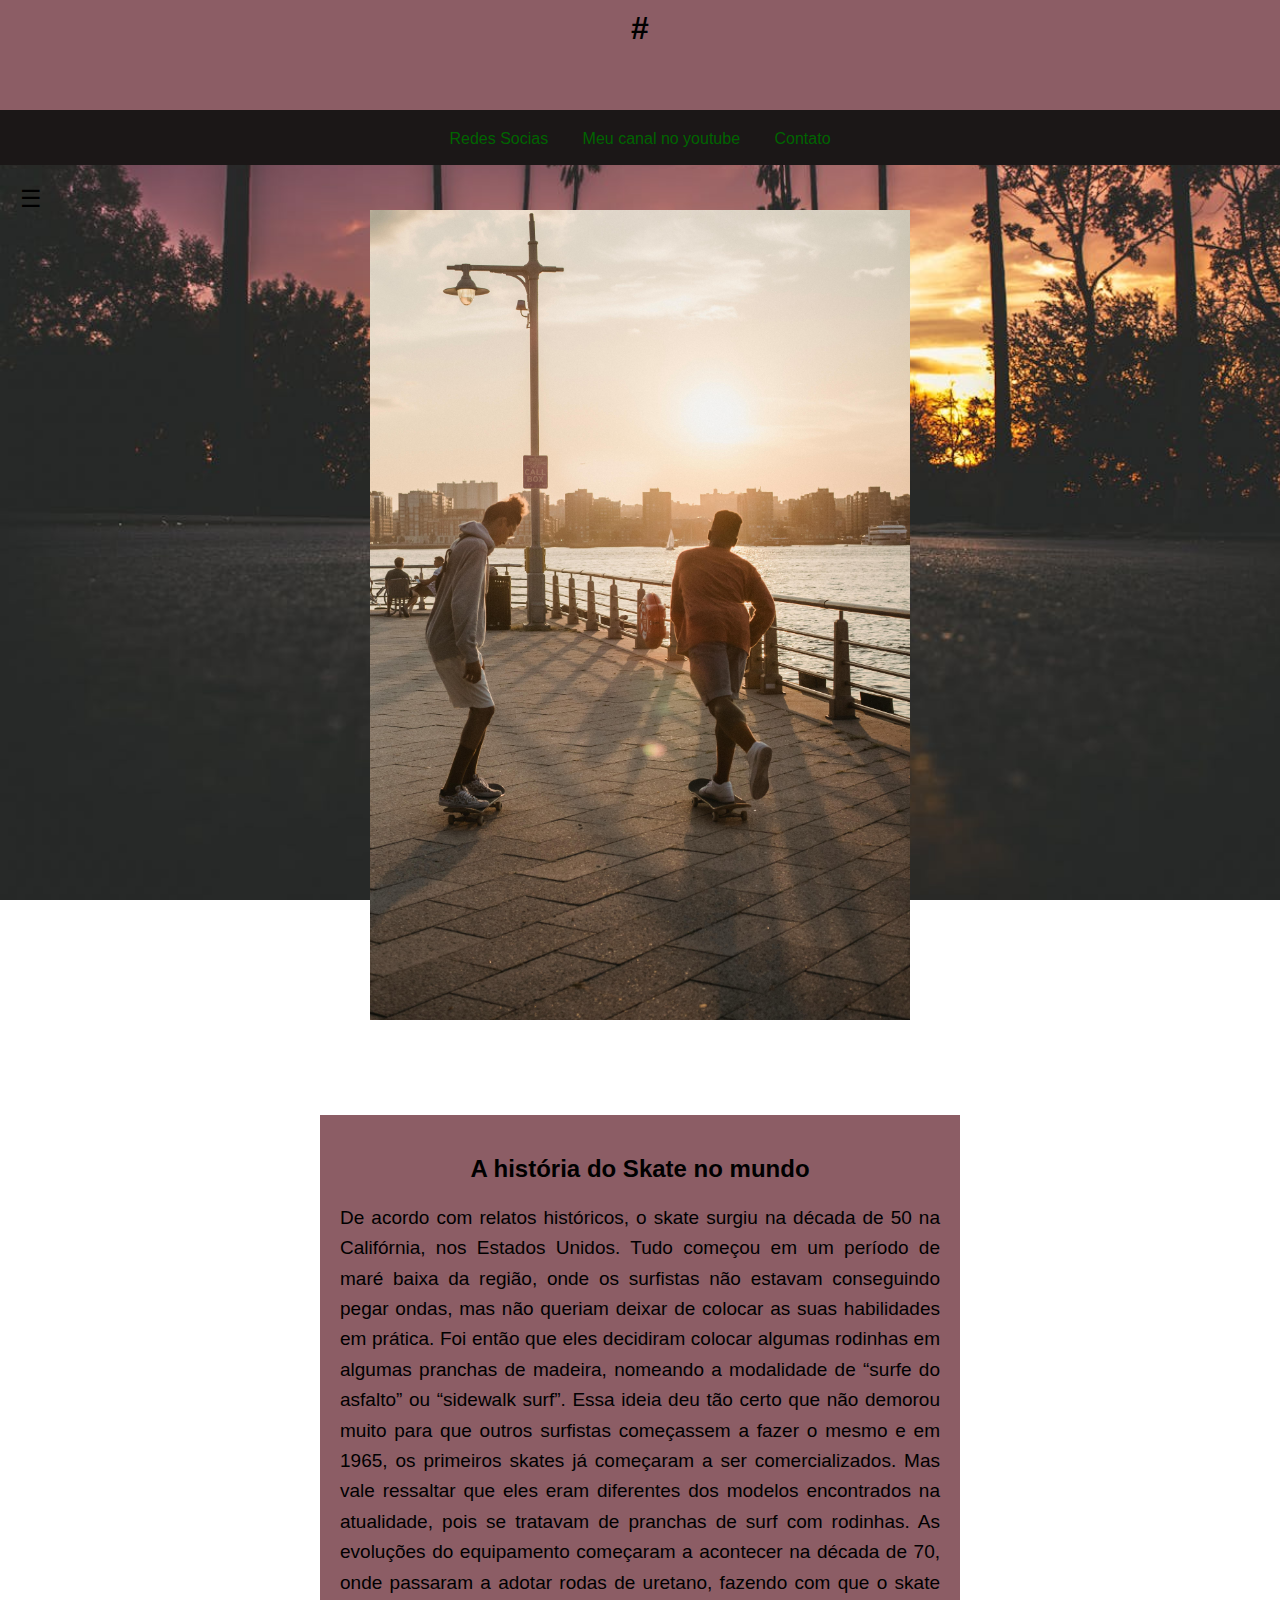
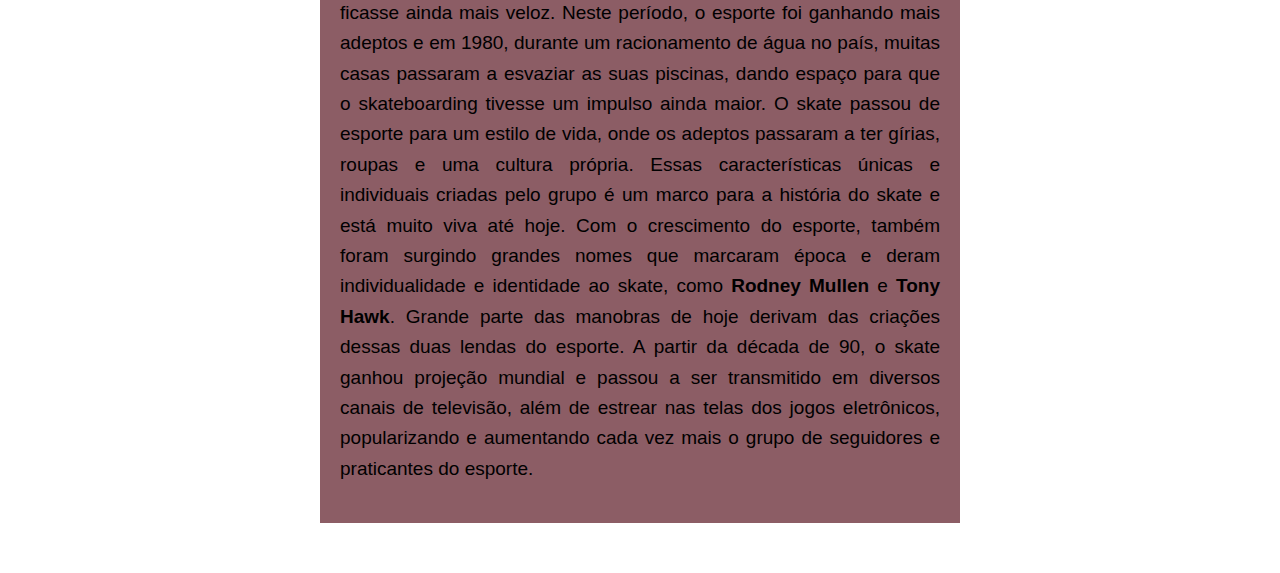
==== index.html @ 9b8afd45 "base site" ====
<!DOCTYPE html>
<html lang="pt-br">
<head>
  <meta charset="UTF-8">
  <meta name="viewport" content="width=device-width, initial-scale=1.0">
  <title>Menu com Ícone de X</title>
  <link rel="shortcut icon" href="icons8-skateboard-30.ico" type="image/x-icon">
  <link rel="stylesheet" href="style.css">
  <link href="https://fonts.googleapis.com/css2?family=Material+Symbols+Outlined&display=block" rel="stylesheet">
</head>
<body>
  <header>
    <h1>#</h1>
    <nav>
      <a href="#" target="_blank">Redes Socias</a>
      <a href="https://www.youtube.com/@douglassktrip" target="_blank">Meu canal no youtube</a>
      <a href="#" target="_blank">Contato</a>

  </nav>
  </header>
  <div class="menu-container">
    <!-- Menu -->
    <nav class="menu" id="menu">
      <!-- Ícone de fechamento -->
      <div class="close-icon" id="closeIcon">✖</div>
      <ul>
        <li><a href="index.html" target="_self" rel="noopener noreferrer"><span class="material-symbols-outlined">
          home
          </span>Home</a></li>
        <li><a href="fotos.html" target="_blank" rel="noopener noreferrer"><span class="material-symbols-outlined">
          info
          </span>Fotos</a></li>
        <li><a href="videos.html" target="_blank" rel="noopener noreferrer"><span class="material-symbols-outlined">
          wallet
          </span>Video</a></li>
        <li><a href="#"><span class="material-symbols-outlined">
          call
          </span>Contato</a></li>
      </ul>
       <!-- utilizamos o nome  material-symbols-outlined como class para usar icones pq foi oq funcionou,tem diferença nos nomes material-icons exibe os icones "filled" (sólido) por padrão.
material-symbols-outlined exibe os ícones no estilo "outlined" (contorno).
material-symbols pode ser usado para qualquer estilo de ícone (filled, outlined, rounded), dependendo do link que você carrega.  -->
    </nav>
    <!-- Botão para abrir o menu -->
    <div class="menu-icon" id="menuIcon">☰</div>
  </div>
  <main>
   <div class="foto-skate">
    <img src="skate-home.jpg" alt="">
   </div> 
   <div class="texto-skate">
    <h2>A história do Skate no mundo</h2>
    <p>De acordo com relatos históricos, o skate surgiu na década de 50 na Califórnia, nos Estados Unidos. Tudo começou em um período de maré baixa da região, onde os surfistas não estavam conseguindo pegar ondas, mas não queriam deixar de colocar as suas habilidades em prática.

      Foi então que eles decidiram colocar algumas rodinhas em algumas pranchas de madeira, nomeando a modalidade de “surfe do asfalto” ou “sidewalk surf”. Essa ideia deu tão certo que não demorou muito para que outros surfistas começassem a fazer o mesmo e em 1965, os primeiros skates já começaram a ser comercializados. Mas vale ressaltar que eles eram diferentes dos modelos encontrados na atualidade, pois se tratavam de pranchas de surf com rodinhas.
      
      As evoluções do equipamento começaram a acontecer na década de 70, onde passaram a adotar rodas de uretano, fazendo com que o skate ficasse ainda mais veloz. Neste período, o esporte foi ganhando mais adeptos e em 1980, durante um racionamento de água no país, muitas casas passaram a esvaziar as suas piscinas, dando espaço para que o skateboarding tivesse um impulso ainda maior.
      
      O skate passou de esporte para um estilo de vida, onde os adeptos passaram a ter gírias, roupas e uma cultura própria. Essas características únicas e individuais criadas pelo grupo é um marco para a história do skate e está muito viva até hoje.   
      
      Com o crescimento do esporte, também foram surgindo grandes nomes que marcaram época e deram individualidade e identidade ao skate, como <strong>Rodney Mullen</strong> e <strong>Tony Hawk</strong>. Grande parte das manobras de hoje derivam das criações dessas duas lendas do esporte.
      
      A partir da década de 90, o skate ganhou projeção mundial e passou a ser transmitido em diversos canais de televisão, além de estrear nas telas dos jogos eletrônicos, popularizando e aumentando cada vez mais o grupo de seguidores e praticantes do esporte.
   </div>


    <div class="controles">
      <label for="slide1"></label>
      <label for="slide2"></label>
      <label for="slide3"></label>
    </div>
    </div>
    
  </main>
  <script src="script.js"></script>
</body>
</html>
---- style.css ----
/* Reset básico */
html ,body {
  font-family: Arial, sans-serif;
  margin: 0;
  padding: 0;
  box-sizing: border-box;
  overflow-x: hidden; /* Evita rolagem quando o menu está aberto */
  height: auto;
  width: 100%;
  
}

/* tinha feita uma .background para a img de fundo, só que ela n cobria toda extensão do site por isso sempre tem que ser feito no dentro do <body> */

/* paleta de cores adobe
#8C5D65
#252625
#F29F05
#F28705
#F2B279
*/
body {
    display: block;
    min-height: 100vh;
    background-image: url(streets.jpg);     
    background-attachment: fixed;
    background-repeat: no-repeat;
    background-size: cover;  
}
header {
  background-color: #8C5D65
  
}
header > h1 {
  height: 100px;
  margin: 0px;
  text-align: center;
  padding-top: 10px;
}
header > nav {
  background-color: rgb(27, 23, 23);
  text-align: center;
  height: 40px;
  padding-top: 15px;
}
header > nav > a {
  display: inline-block;
  padding: 5px 15px; 
    color:  darkgreen;
    width: auto;
    text-decoration: none;
  
}
header > nav > a:hover {
  background-color: rgba(222, 184, 135, 0.112);
  color: black;
  transition: 1s;
  border-radius: 10px;
}
.foto-skate {
  height: 100vh;
  width: 100vw;
  display: flex;
  align-items: center;
  justify-content: center;
}

.foto-skate img {
  width: auto;
  height: auto;
  object-fit: contain;
  max-width: 70vw;
  max-height: 90vh;
}
.texto-skate {
  max-width: 600px;
  text-align: justify;
  margin: 50px auto;
  padding: 20px;
  background-color: #8C5D65; 
  
  
}
.texto-skate h2 {
  text-align: center;
}
.texto-skate p {
  font-size: 19px;
  line-height: 1.6;
}
main {

} 
.container {
  display: flex;
  flex-flow: row nowrap;
  justify-content: center;
  align-items: center;
  height: 80vh;
  padding-top: 50px;
  
}
.video2 {
  display: flex;
  flex-flow: row nowrap;
  justify-content: center;
  align-items: center;
  height: 80vh;
  padding-top: 50px;
  padding-bottom: 130px;
}
.carousel {
  padding-top: 75px;
  margin: 0 auto;
  width: 50%;
  overflow: hidden;
  position: relative;
}
.slides {
  display: flex;
  transition: transform 0.5s ease;
  width: 100%;
}
.slides input {
  display: none;
}
.slide {
  min-width: 100%;
  transition: opacity 0.5s ease;
}
.slide img {
  width: 100%;
  display: block;
}
.controls {
  position: absolute;
  bottom: 10px;
  left: 50%;
  transform: translateX(-50%);
  display: flex;
  gap: 5px;
}
.controls label {
  cursor: pointer;
  width: 100%;
  height: 10px;
  background: #ccc;
  border-radius: 50%;
  display: block;
  transition: background 0.3s ease;
}
input:checked + label {
  background: #333;
}
#slide1:checked ~ .slides {
  transform: translateX(0%);
}
#slide2:checked ~ .slides {
  transform: translateX(-100%);
}
#slide3:checked ~ .slides {
  transform: translateX(-200%);
}


main > h2 {
  padding: 5px 10px;
  color: red;
  
}
.texto {
  
}
.menu-container {
  position: relative;
}

/* Ícone do menu hambúrguer */
.menu-icon {
  font-size: 24px;
  cursor: pointer;
  padding: 10px;
  position: absolute;
  top: 10px;
  left: 10px;
  z-index: 100;
  transition: opacity 0.3s ease; /* Suaviza a transição de visibilidade */
}

/* Esconde o ícone do hambúrguer quando o menu está aberto */
.menu.open ~ .menu-icon {
  opacity: 0; /* Torna o ícone invisível */
  pointer-events: none; /* Evita que ele seja clicável */
}

/* Menu lateral esquerdo */
.menu {
  background-color: #333;
  color: white;
  height: 100vh;
  width: 230px;
  position: fixed;
  top: 0;
  left: -250px; /* Inicialmente fora da tela à esquerda */
  transition: left 0.3s ease;
  z-index: 90;
  display: flex;
  flex-direction: column;
  align-items: center;
  justify-content: center;
}

.menu ul {
  list-style: none;
  padding: 0;
  margin: 0;
  text-align: center;
}

.menu ul li {
  margin: 15px 0;
}

.menu ul li a {
  color: white;
  text-decoration: none;
  font-size: 18px;
}
.menu ul li a:hover {
  
  color: rgb(236, 188, 67);
 
}

/* Menu aberto */
.menu.open {
  left: 0; /* Move o menu para dentro da tela */
}

/* Ícone de fechamento */
.close-icon {
  position: absolute;
  top: 10px;
  right: 10px;
  font-size: 24px;
  cursor: pointer;
  z-index: 200;
}
@media (max-width:768px) {
  
}
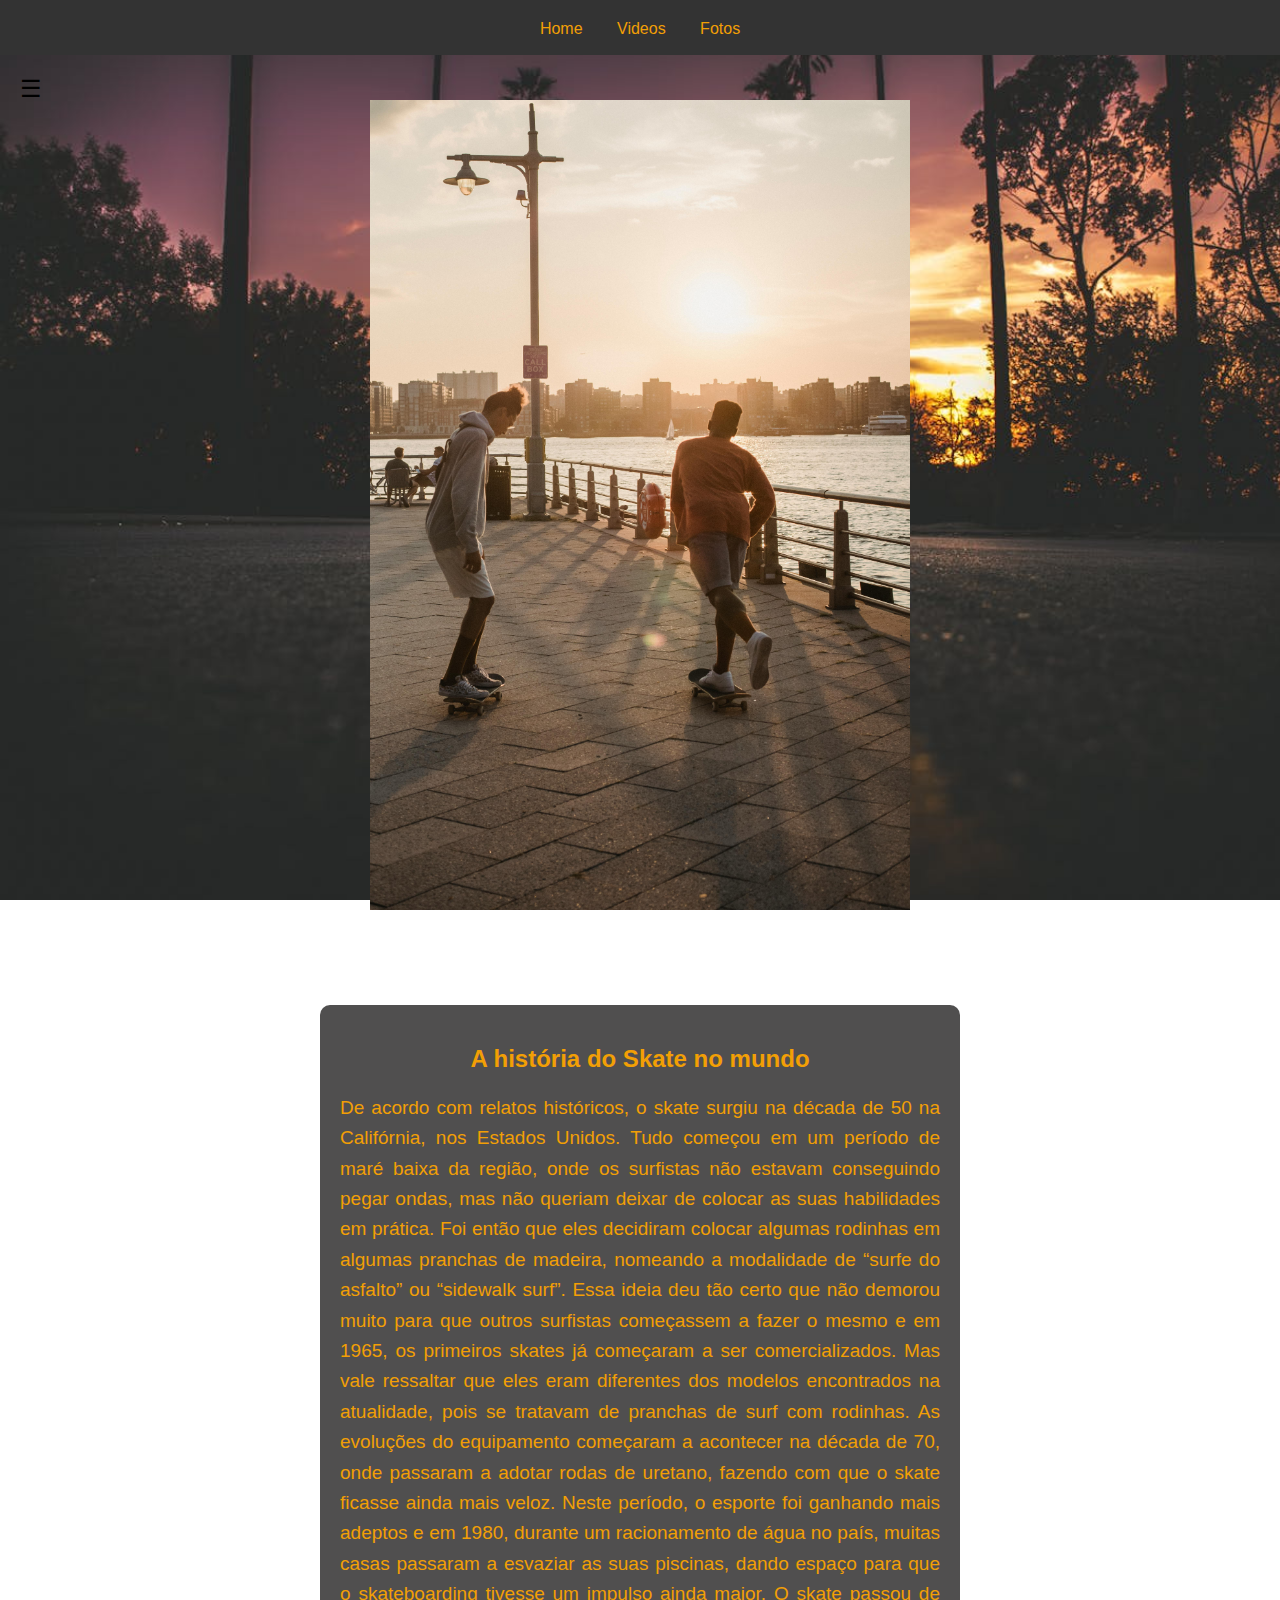
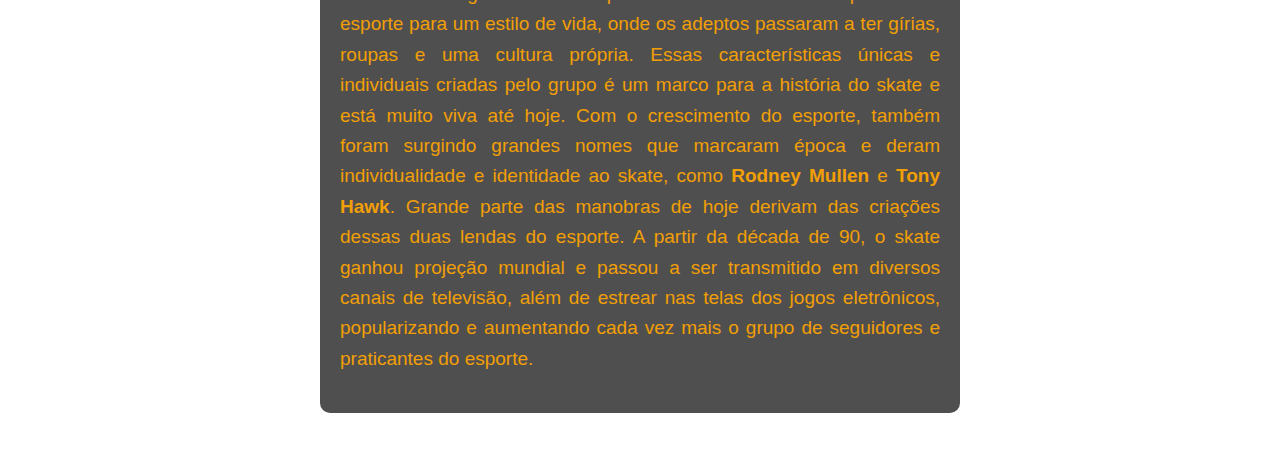
==== commit 325ba2fa: "links on, carrosel on" ====
--- a/index.html
+++ b/index.html
@@ -10,11 +10,11 @@
 </head>
 <body>
   <header>
-    <h1>#</h1>
+    
     <nav>
-      <a href="#" target="_blank">Redes Socias</a>
-      <a href="https://www.youtube.com/@douglassktrip" target="_blank">Meu canal no youtube</a>
-      <a href="#" target="_blank">Contato</a>
+      <a href="index.html" target="_self" rel="noopener noreferrer">Home</a>
+      <a href="videos.html" target="_blank" rel="noopener noreferrer">Videos</a>
+      <a href="fotos.html" target="_blank" rel="noopener noreferrer">Fotos</a>
 
   </nav>
   </header>
--- a/style.css
+++ b/style.css
@@ -27,18 +27,10 @@
     background-repeat: no-repeat;
     background-size: cover;  
 }
-header {
-  background-color: #8C5D65
-  
-}
-header > h1 {
-  height: 100px;
-  margin: 0px;
-  text-align: center;
-  padding-top: 10px;
-}
+
+
 header > nav {
-  background-color: rgb(27, 23, 23);
+  background-color: #333;
   text-align: center;
   height: 40px;
   padding-top: 15px;
@@ -46,14 +38,14 @@
 header > nav > a {
   display: inline-block;
   padding: 5px 15px; 
-    color:  darkgreen;
+    color:  #F29F05;
     width: auto;
     text-decoration: none;
   
 }
 header > nav > a:hover {
   background-color: rgba(222, 184, 135, 0.112);
-  color: black;
+  color: white;
   transition: 1s;
   border-radius: 10px;
 }
@@ -74,11 +66,12 @@
 }
 .texto-skate {
   max-width: 600px;
+  border-radius: 10px 10px;
   text-align: justify;
   margin: 50px auto;
   padding: 20px;
-  background-color: #8C5D65; 
-  
+  background-color: rgb(80, 79, 79); 
+  color: #F29F05;
   
 }
 .texto-skate h2 {
@@ -87,9 +80,6 @@
 .texto-skate p {
   font-size: 19px;
   line-height: 1.6;
-}
-main {
-
 } 
 .container {
   display: flex;
@@ -110,7 +100,7 @@
   padding-bottom: 130px;
 }
 .carousel {
-  padding-top: 75px;
+  padding-top:75px;
   margin: 0 auto;
   width: 50%;
   overflow: hidden;
@@ -168,9 +158,7 @@
   color: red;
   
 }
-.texto {
-  
-}
+
 .menu-container {
   position: relative;
 }
@@ -247,6 +235,12 @@
   z-index: 200;
 }
 @media (max-width:768px) {
-  
+  .carousel {
+    padding-top:150px;
+    margin: 0 auto;
+    width: 80%;
+    overflow: hidden;
+    position: relative;
+  }
 }
   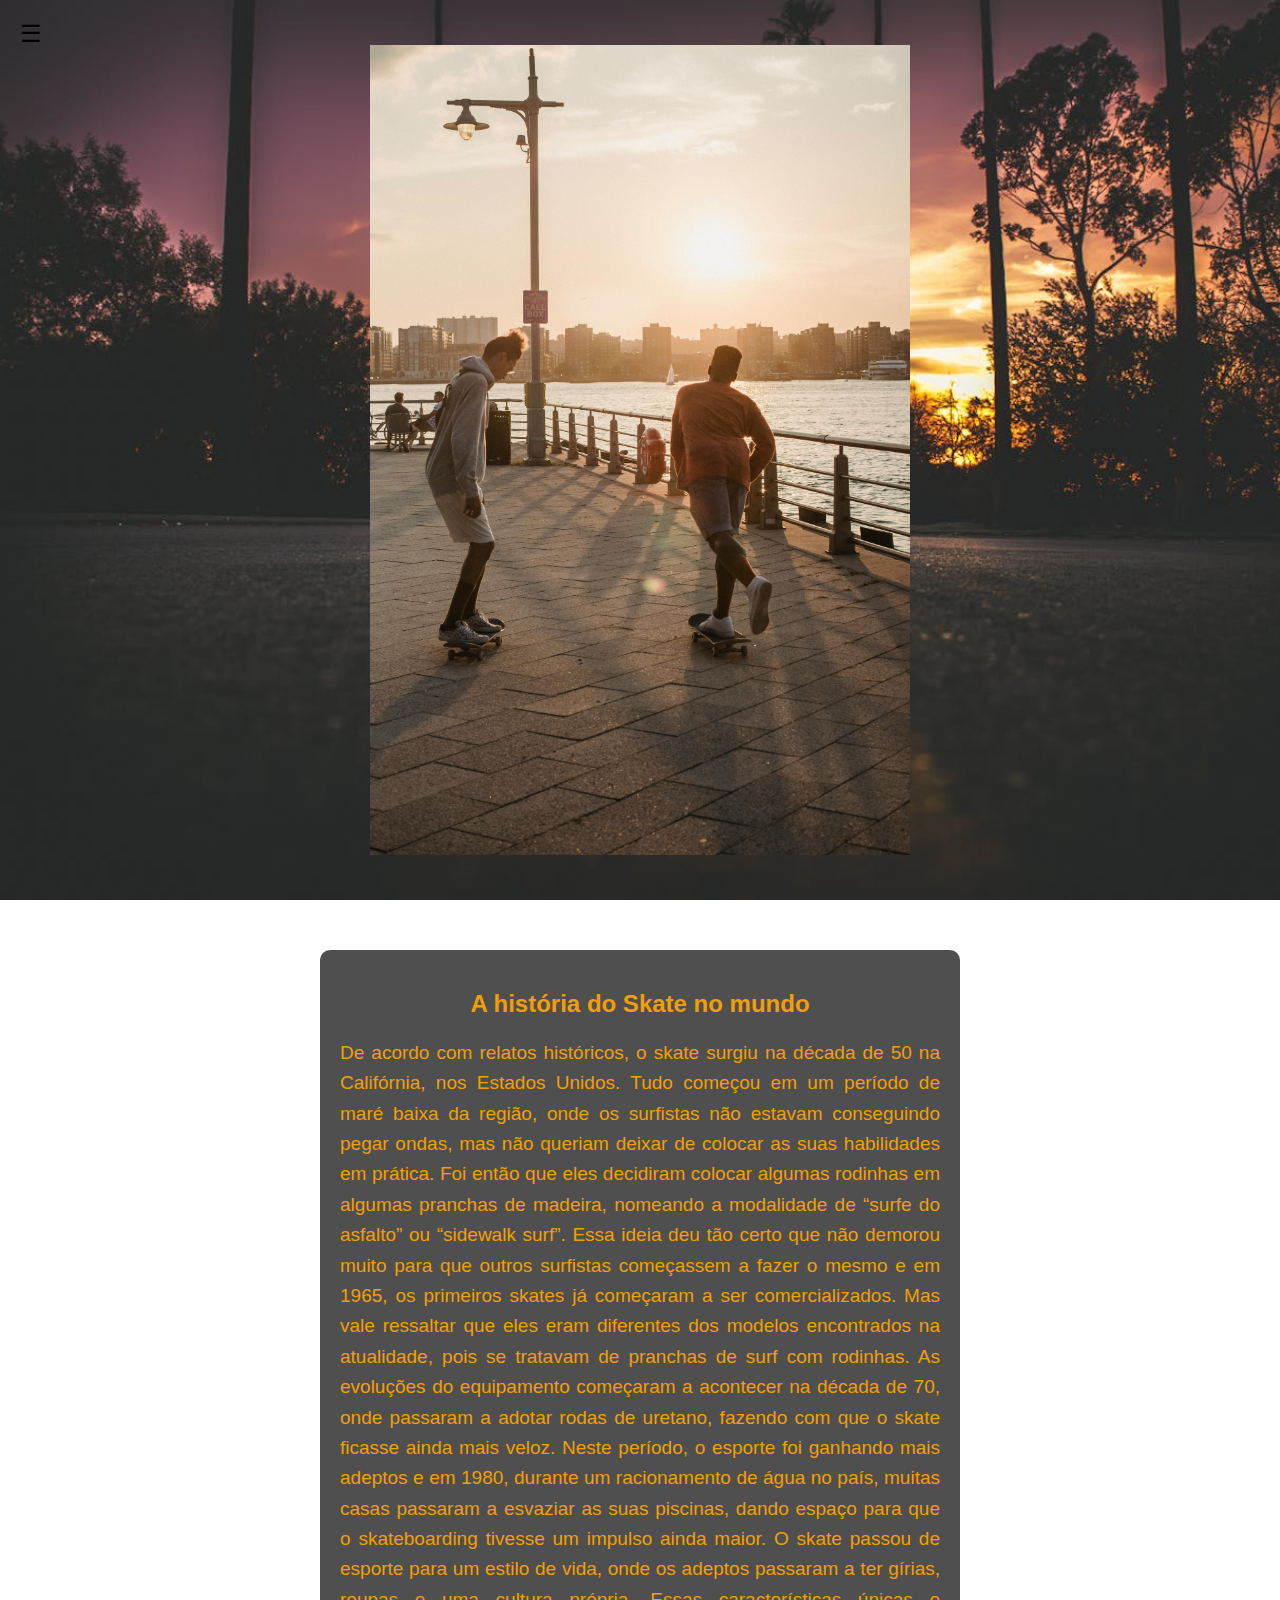
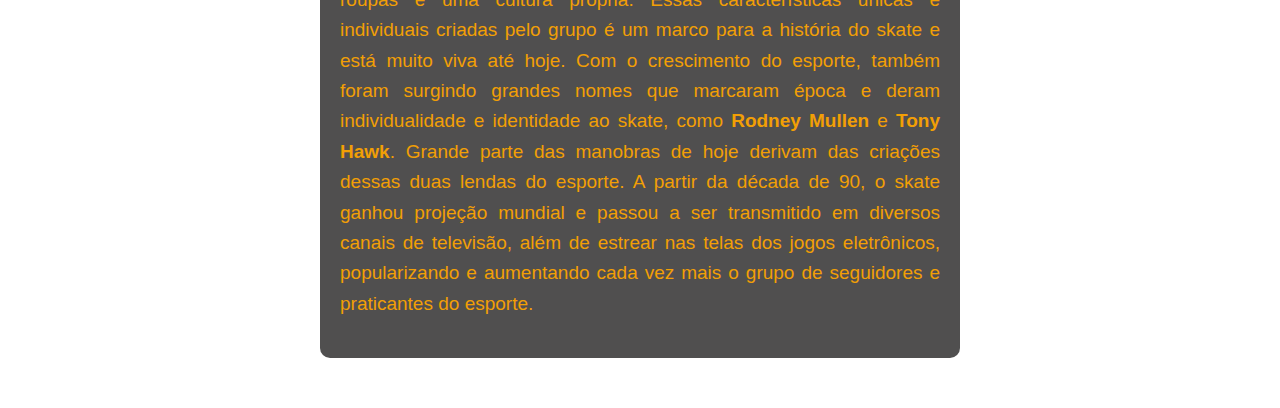
==== commit 44138eed: "header fixed ok" ====
--- a/index.html
+++ b/index.html
@@ -3,7 +3,7 @@
 <head>
   <meta charset="UTF-8">
   <meta name="viewport" content="width=device-width, initial-scale=1.0">
-  <title>Menu com Ícone de X</title>
+  <title>Skatada</title>
   <link rel="shortcut icon" href="icons8-skateboard-30.ico" type="image/x-icon">
   <link rel="stylesheet" href="style.css">
   <link href="https://fonts.googleapis.com/css2?family=Material+Symbols+Outlined&display=block" rel="stylesheet">
@@ -13,8 +13,8 @@
     
     <nav>
       <a href="index.html" target="_self" rel="noopener noreferrer">Home</a>
-      <a href="videos.html" target="_blank" rel="noopener noreferrer">Videos</a>
-      <a href="fotos.html" target="_blank" rel="noopener noreferrer">Fotos</a>
+      <a href="videos.html" target="_self" rel="noopener noreferrer">Videos</a>
+      <a href="fotos.html" target="_self" rel="noopener noreferrer">Fotos</a>
 
   </nav>
   </header>
--- a/style.css
+++ b/style.css
@@ -81,7 +81,7 @@
   font-size: 19px;
   line-height: 1.6;
 } 
-.container {
+.video1 {
   display: flex;
   flex-flow: row nowrap;
   justify-content: center;
@@ -242,5 +242,56 @@
     overflow: hidden;
     position: relative;
   }
-}
-  +
+  .texto-skate {
+    max-width: 80%;
+    border-radius: 10px 10px;
+    text-align: justify;
+    margin: 50px auto;
+    padding: 20px;
+    background-color: rgb(80, 79, 79); 
+    color: #F29F05;
+    
+  }
+
+  .video1, .video2 {
+    width: 90%; /* Ajusta a largura para telas pequenas */
+    height: auto; /* Mantém a proporção correta */
+    max-width: 100%;
+    padding-bottom: 20px; /* Reduz espaçamentos */
+    padding-left: 30px;
+    padding-top: 80px;
+}
+
+.video2 {
+    height: auto; /* Remove altura fixa */
+    padding-bottom: 80px;
+}
+
+iframe {
+    width: 100%; /* Garante que o vídeo ocupe todo o espaço disponível */
+    aspect-ratio: 16 / 9; /* Mantém a proporção do vídeo */
+}
+
+body {
+  display: block;
+  min-height: 100vh;
+  background-image: url(streets.jpg);     
+  background-attachment: fixed;
+  background-repeat: no-repeat;
+  background-size: cover;  
+  background-position: center center;
+  /* imagem de fundo ficou centralizada certim com essas config */
+}
+
+.menu, .menu-icon {
+  display: none;       /*com esse codigo o menu lateral e icone do manu lateral vai sumir em telas menores q 768px */
+}
+
+}
+
+@media (min-width: 769px) {
+  header > nav {
+    display: none; /* essa config faz com que em telas grandes o menu de links desapareça e só apareça em telas menores de 768px*/
+  }
+}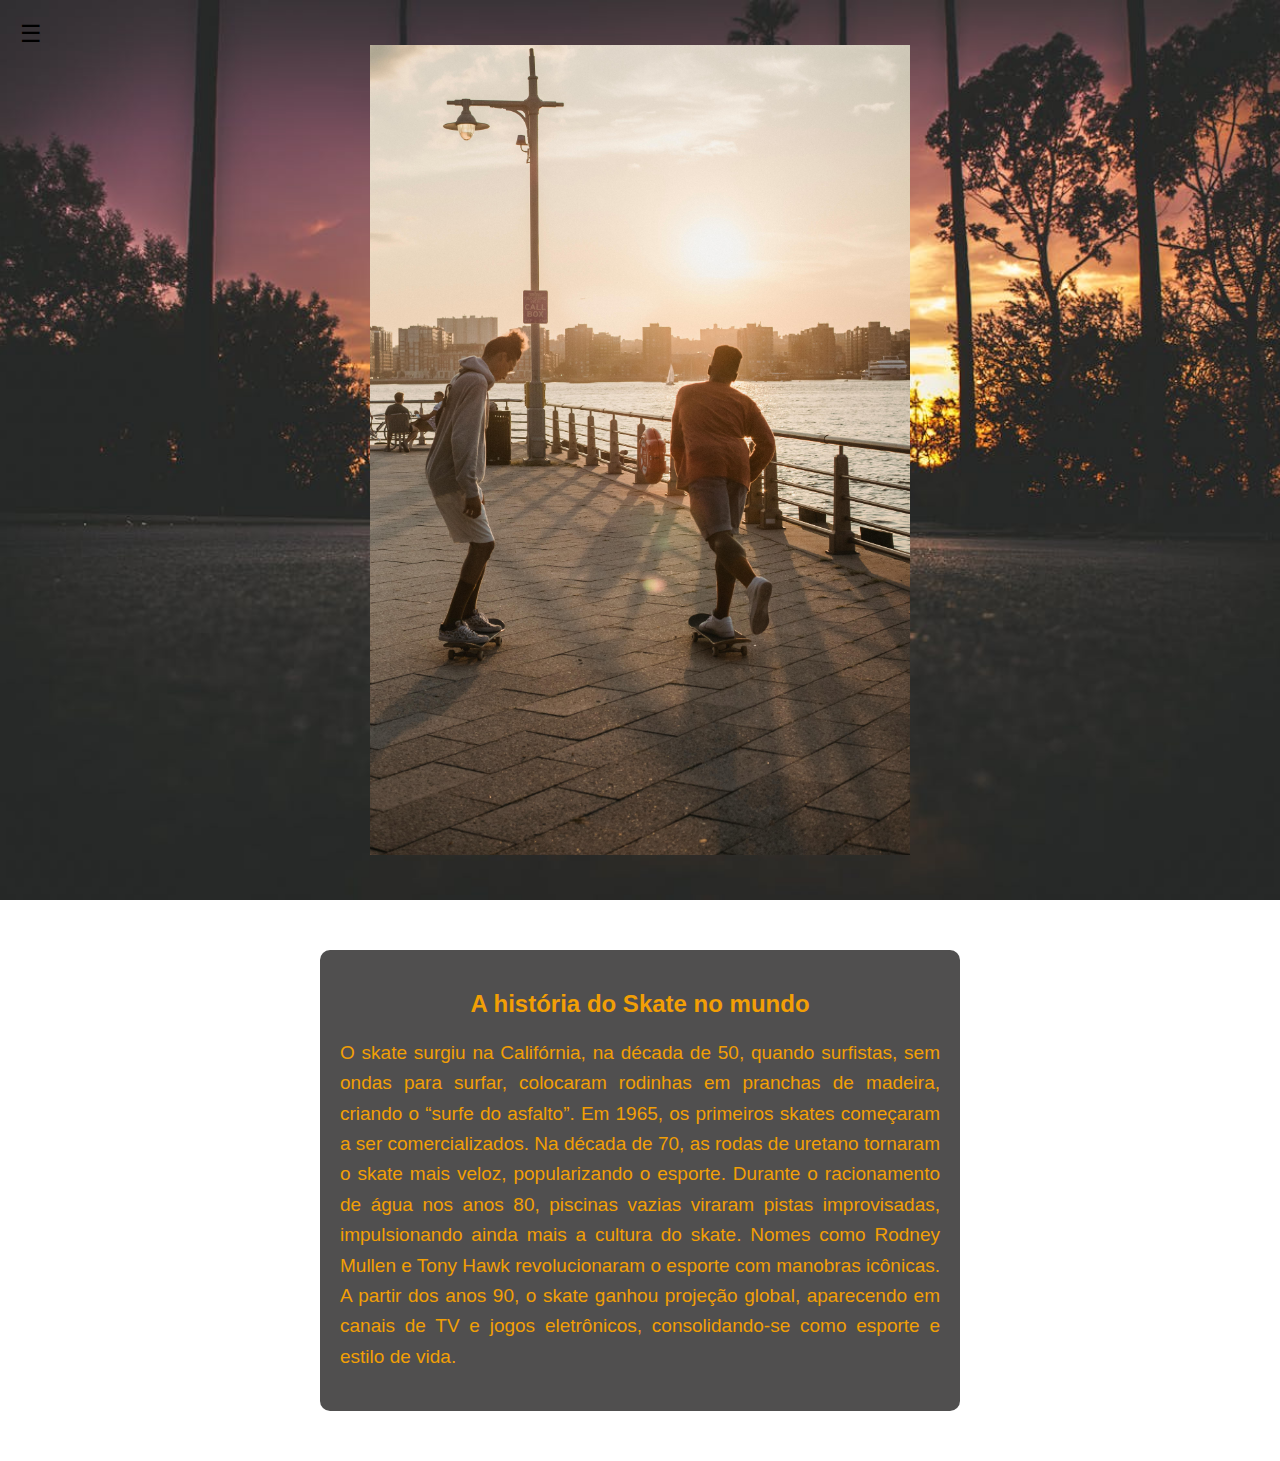
==== commit bddfe568: "update 301" ====
--- a/index.html
+++ b/index.html
@@ -27,10 +27,10 @@
         <li><a href="index.html" target="_self" rel="noopener noreferrer"><span class="material-symbols-outlined">
           home
           </span>Home</a></li>
-        <li><a href="fotos.html" target="_blank" rel="noopener noreferrer"><span class="material-symbols-outlined">
+        <li><a href="fotos.html" target="_self" rel="noopener noreferrer"><span class="material-symbols-outlined">
           info
           </span>Fotos</a></li>
-        <li><a href="videos.html" target="_blank" rel="noopener noreferrer"><span class="material-symbols-outlined">
+        <li><a href="videos.html" target="_self" rel="noopener noreferrer"><span class="material-symbols-outlined">
           wallet
           </span>Video</a></li>
         <li><a href="#"><span class="material-symbols-outlined">
@@ -50,17 +50,7 @@
    </div> 
    <div class="texto-skate">
     <h2>A história do Skate no mundo</h2>
-    <p>De acordo com relatos históricos, o skate surgiu na década de 50 na Califórnia, nos Estados Unidos. Tudo começou em um período de maré baixa da região, onde os surfistas não estavam conseguindo pegar ondas, mas não queriam deixar de colocar as suas habilidades em prática.
-
-      Foi então que eles decidiram colocar algumas rodinhas em algumas pranchas de madeira, nomeando a modalidade de “surfe do asfalto” ou “sidewalk surf”. Essa ideia deu tão certo que não demorou muito para que outros surfistas começassem a fazer o mesmo e em 1965, os primeiros skates já começaram a ser comercializados. Mas vale ressaltar que eles eram diferentes dos modelos encontrados na atualidade, pois se tratavam de pranchas de surf com rodinhas.
-      
-      As evoluções do equipamento começaram a acontecer na década de 70, onde passaram a adotar rodas de uretano, fazendo com que o skate ficasse ainda mais veloz. Neste período, o esporte foi ganhando mais adeptos e em 1980, durante um racionamento de água no país, muitas casas passaram a esvaziar as suas piscinas, dando espaço para que o skateboarding tivesse um impulso ainda maior.
-      
-      O skate passou de esporte para um estilo de vida, onde os adeptos passaram a ter gírias, roupas e uma cultura própria. Essas características únicas e individuais criadas pelo grupo é um marco para a história do skate e está muito viva até hoje.   
-      
-      Com o crescimento do esporte, também foram surgindo grandes nomes que marcaram época e deram individualidade e identidade ao skate, como <strong>Rodney Mullen</strong> e <strong>Tony Hawk</strong>. Grande parte das manobras de hoje derivam das criações dessas duas lendas do esporte.
-      
-      A partir da década de 90, o skate ganhou projeção mundial e passou a ser transmitido em diversos canais de televisão, além de estrear nas telas dos jogos eletrônicos, popularizando e aumentando cada vez mais o grupo de seguidores e praticantes do esporte.
+    <p>O skate surgiu na Califórnia, na década de 50, quando surfistas, sem ondas para surfar, colocaram rodinhas em pranchas de madeira, criando o “surfe do asfalto”. Em 1965, os primeiros skates começaram a ser comercializados. Na década de 70, as rodas de uretano tornaram o skate mais veloz, popularizando o esporte. Durante o racionamento de água nos anos 80, piscinas vazias viraram pistas improvisadas, impulsionando ainda mais a cultura do skate. Nomes como Rodney Mullen e Tony Hawk revolucionaram o esporte com manobras icônicas. A partir dos anos 90, o skate ganhou projeção global, aparecendo em canais de TV e jogos eletrônicos, consolidando-se como esporte e estilo de vida. </p>
    </div>
 
 
--- a/style.css
+++ b/style.css
@@ -23,9 +23,10 @@
     display: block;
     min-height: 100vh;
     background-image: url(streets.jpg);     
-    background-attachment: fixed;
+    background-position: center center;
     background-repeat: no-repeat;
     background-size: cover;  
+    background-attachment: fixed;
 }
 
 
@@ -247,51 +248,84 @@
     max-width: 80%;
     border-radius: 10px 10px;
     text-align: justify;
-    margin: 50px auto;
+    margin: 20px auto;
     padding: 20px;
     background-color: rgb(80, 79, 79); 
     color: #F29F05;
+    font-size: 1rem;
     
   }
 
+  .video1, .video2 {
+    width: 90%; /* Ajusta a largura para telas pequenas */
+    height: auto; /* Mantém a proporção correta */
+    max-width: 100%;
+    padding-bottom: 20px; /* Reduz espaçamentos */
+    padding-left: 25px;
+    padding-top: 80px;
+}
+
+.video2 {
+    height: auto; /* Remove altura fixa */
+    padding-bottom: 80px;
+}
+
+iframe {
+    width: 100%; /* Garante que o vídeo ocupe todo o espaço disponível */
+    aspect-ratio: 16 / 9; /* Mantém a proporção do vídeo */
+}
+
+body {
+  display: block;
+  min-height: 100vh;
+  height: 100%;
+  overflow: hidden;
+  background-image: url(streetsphone.jpg);     
+  background-position: center center ;
+  background-repeat: no-repeat;
+  background-size: 100% 100%;
+  background-attachment: fixed;
+  
+  /* imagem de fundo ficou centralizada certim com essas config */
+}
+
+.menu, .menu-icon {
+  display: none;       /*com esse codigo o menu lateral e icone do manu lateral vai sumir em telas menores q 768px */
+}
+
+}
+
+@media (min-width: 769px) {
+  header > nav {
+    display: none; /* essa config faz com que em telas grandes o menu de links desapareça e só apareça em telas menores de 768px*/
+  }
+}
+
+@media (min-width:769px) and (max-width:1024px) {
   .video1, .video2 {
     width: 90%; /* Ajusta a largura para telas pequenas */
     height: auto; /* Mantém a proporção correta */
     max-width: 100%;
     padding-bottom: 20px; /* Reduz espaçamentos */
     padding-left: 30px;
-    padding-top: 80px;
-}
+    
+}
+.video1 {
+  padding-bottom: 90px;
+  padding-top: 120px;
+} 
 
 .video2 {
-    height: auto; /* Remove altura fixa */
-    padding-bottom: 80px;
-}
-
-iframe {
-    width: 100%; /* Garante que o vídeo ocupe todo o espaço disponível */
-    aspect-ratio: 16 / 9; /* Mantém a proporção do vídeo */
-}
-
-body {
-  display: block;
-  min-height: 100vh;
-  background-image: url(streets.jpg);     
-  background-attachment: fixed;
-  background-repeat: no-repeat;
-  background-size: cover;  
-  background-position: center center;
-  /* imagem de fundo ficou centralizada certim com essas config */
-}
-
-.menu, .menu-icon {
-  display: none;       /*com esse codigo o menu lateral e icone do manu lateral vai sumir em telas menores q 768px */
-}
-
-}
-
-@media (min-width: 769px) {
-  header > nav {
-    display: none; /* essa config faz com que em telas grandes o menu de links desapareça e só apareça em telas menores de 768px*/
-  }
+  padding-bottom: 90px;
+}
+.carousel {
+  padding-top:70px;
+  margin: 0 auto;
+  width: 80%;
+  overflow: hidden;
+  position: relative;
+  text-align: center;
+  
+}
+
 }